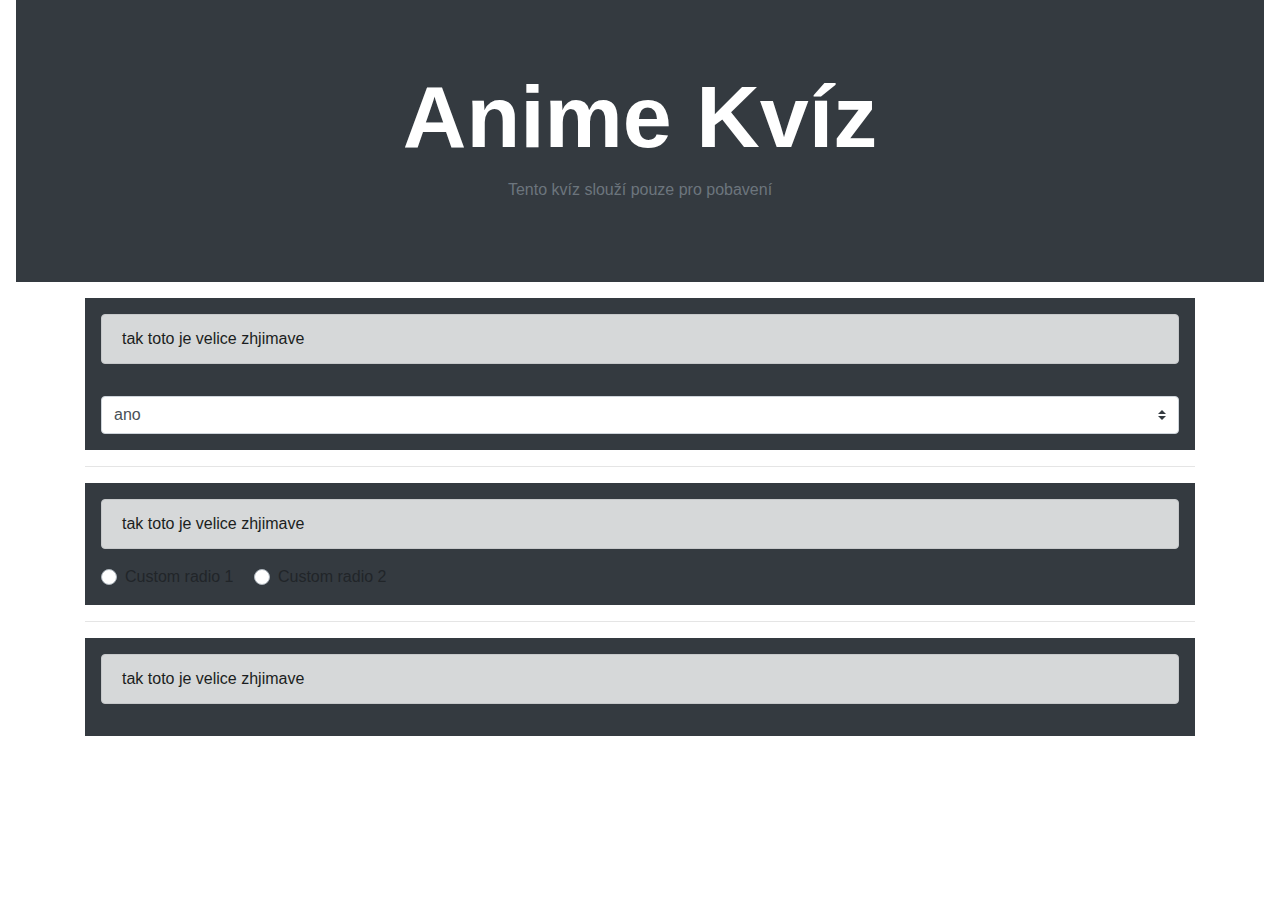
==== kviz/index.html @ 651ca7e3 "Add files via upload" ====
<!doctype html>
<html lang="cs">

<head>
    <title>Kvíz</title>
    <!-- Required meta tags -->
    <meta charset="utf-8">
    <meta name="viewport" content="width=device-width, initial-scale=1, shrink-to-fit=no">

    <!-- Bootstrap CSS -->
    <link rel="stylesheet" href="https://stackpath.bootstrapcdn.com/bootstrap/4.3.1/css/bootstrap.min.css"
        integrity="sha384-ggOyR0iXCbMQv3Xipma34MD+dH/1fQ784/j6cY/iJTQUOhcWr7x9JvoRxT2MZw1T" crossorigin="anonymous">
    <link rel="stylesheet" href="moje.css">
</head>

<body>
    <!--Nadpis-->
    <header class="jumbotron jumbotron-fluid bg-dark mt-0 ml-3 mb-3 mr-3">
        <div class="container">
            <h1 class="text-white display-2 font-weight-bolder text-center">Anime Kvíz</h1>
            <p class="text-center text-secondary">Tento kvíz slouží pouze pro pobavení</p>
        </div>
    </header>
    <!--Kvíz-->
    <main class="container">
        <h2></h2>
        <form action="index.html">
            <div class="bg-dark p-3">
                <p class="alert alert-dark">tak toto je velice zhjimave</p>
                <select class="custom-select mt-3" name="filip" id="kokot">
                    <option value="ano">ano</option>
                    <option value="ano">ano1</option>
                </select>
            </div>

            <hr>

            <div class="bg-dark p-3">
                <p class="alert alert-dark">tak toto je velice zhjimave</p>
                <div class="custom-control custom-radio custom-control-inline">
                    <input type="radio" class="custom-control-input" id="customRadio" name="example" value="customEx">
                    <label class="custom-control-label" for="customRadio">Custom radio 1</label>
                </div>
                <div class="custom-control custom-radio custom-control-inline">
                    <input type="radio" class="custom-control-input" id="customRadio2" name="example" value="customEx">
                    <label class="custom-control-label" for="customRadio2">Custom radio 2</label>
                </div>
            </div>
        <hr>

        <div class="bg-dark p-3">
            <p class="alert alert-dark">tak toto je velice zhjimave</p>
            
        </div>

        </form>
    </main>
    <!--Záhlaví-->
    <footer>
    </footer>
    <!-- Optional JavaScript -->
    <!-- jQuery first, then Popper.js, then Bootstrap JS -->
    <script src="https://code.jquery.com/jquery-3.3.1.slim.min.js"
        integrity="sha384-q8i/X+965DzO0rT7abK41JStQIAqVgRVzpbzo5smXKp4YfRvH+8abtTE1Pi6jizo" crossorigin="anonymous">
    </script>
    <script src="https://cdnjs.cloudflare.com/ajax/libs/popper.js/1.14.7/umd/popper.min.js"
        integrity="sha384-UO2eT0CpHqdSJQ6hJty5KVphtPhzWj9WO1clHTMGa3JDZwrnQq4sF86dIHNDz0W1" crossorigin="anonymous">
    </script>
    <script src="https://stackpath.bootstrapcdn.com/bootstrap/4.3.1/js/bootstrap.min.js"
        integrity="sha384-JjSmVgyd0p3pXB1rRibZUAYoIIy6OrQ6VrjIEaFf/nJGzIxFDsf4x0xIM+B07jRM" crossorigin="anonymous">
    </script>
</body>

</html>
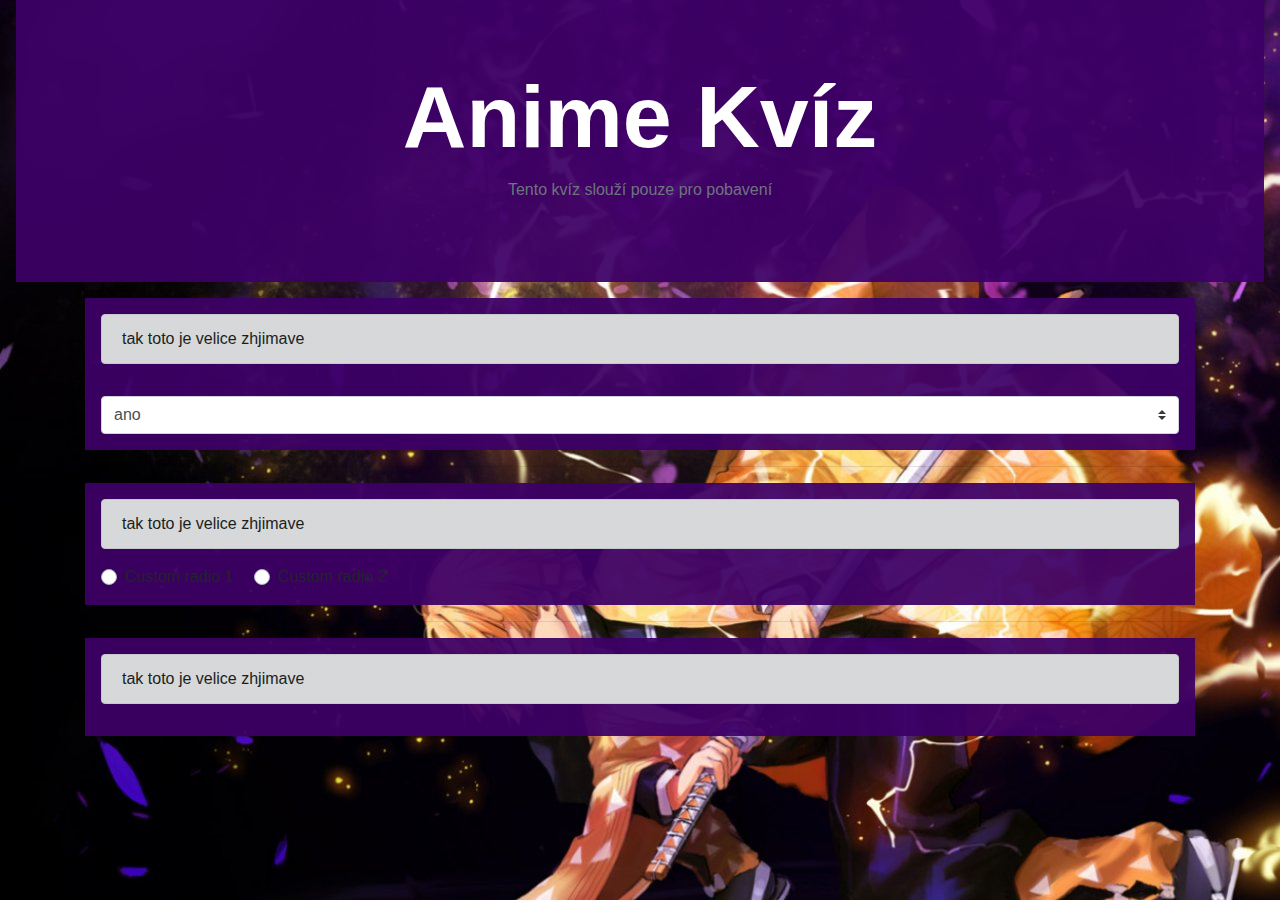
==== commit 3dd76d1f: "Update index.html" ====
--- a/kviz/index.html
+++ b/kviz/index.html
@@ -10,7 +10,7 @@
     <!-- Bootstrap CSS -->
     <link rel="stylesheet" href="https://stackpath.bootstrapcdn.com/bootstrap/4.3.1/css/bootstrap.min.css"
         integrity="sha384-ggOyR0iXCbMQv3Xipma34MD+dH/1fQ784/j6cY/iJTQUOhcWr7x9JvoRxT2MZw1T" crossorigin="anonymous">
-    <link rel="stylesheet" href="moje.css">
+    <link rel="stylesheet" href="../moje.css">
 </head>
 
 <body>
@@ -71,4 +71,4 @@
     </script>
 </body>
 
-</html>+</html>
--- a/moje.css
+++ b/moje.css
@@ -0,0 +1,25 @@
+body{
+    background: url(img/zenicu.jpg);
+    background-attachment: fixed;
+}
+
+.bg-dark {
+    background-color: #3d0066ef!important;
+}
+
+.bg-secondary {
+    background-color: #2e014def!important;
+}
+
+nav img  {
+    width: 70px;
+}
+
+.font-weight-bold {
+    font-family:sans-serif!important;
+}
+
+.display-4 {
+    font-size: 20px;
+
+}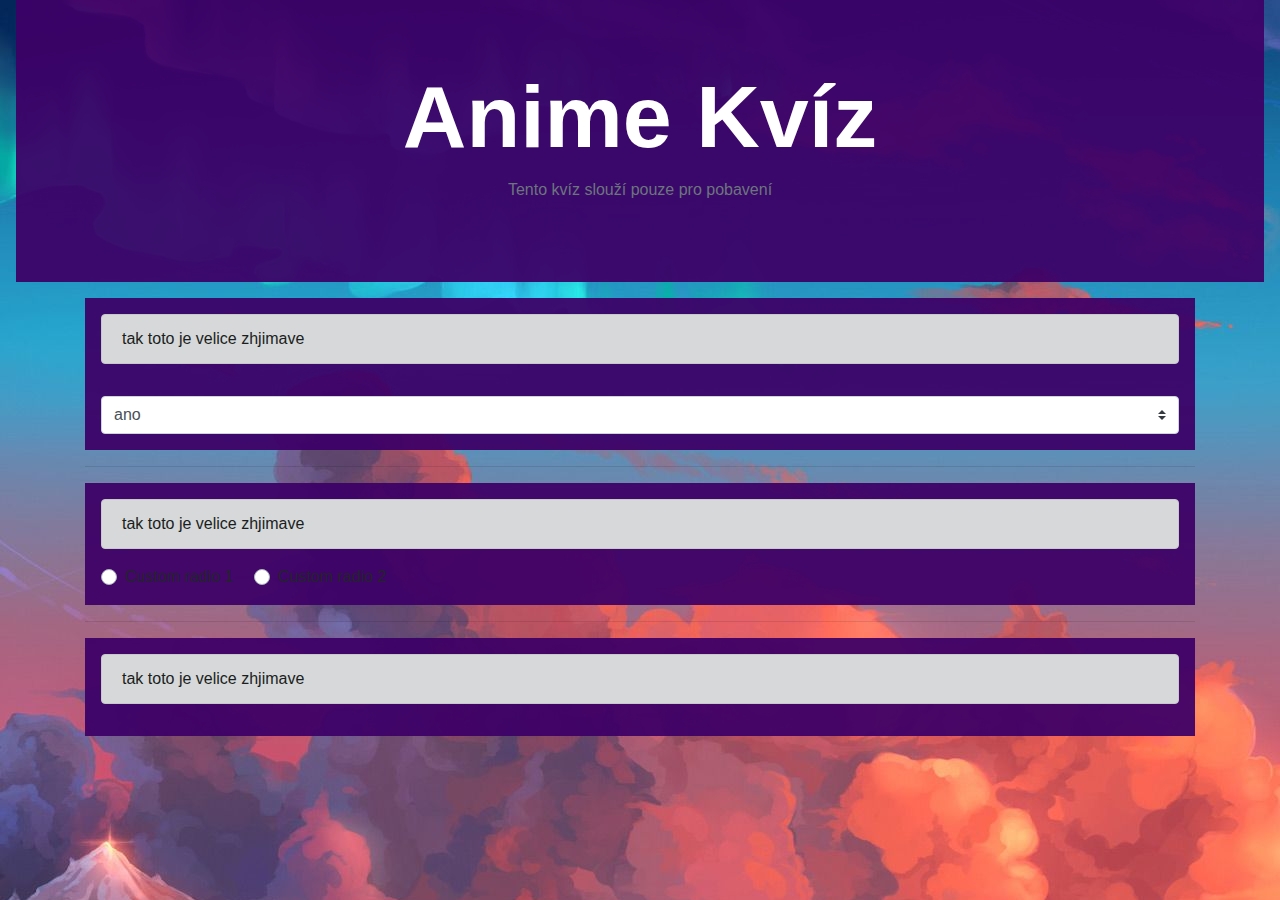
==== commit 16869b14: "Update index.html" ====
--- a/kviz/index.html
+++ b/kviz/index.html
@@ -10,7 +10,7 @@
     <!-- Bootstrap CSS -->
     <link rel="stylesheet" href="https://stackpath.bootstrapcdn.com/bootstrap/4.3.1/css/bootstrap.min.css"
         integrity="sha384-ggOyR0iXCbMQv3Xipma34MD+dH/1fQ784/j6cY/iJTQUOhcWr7x9JvoRxT2MZw1T" crossorigin="anonymous">
-    <link rel="stylesheet" href="../moje.css">
+    <link rel="stylesheet" href="../kviz.css">
 </head>
 
 <body>
--- a/kviz.css
+++ b/kviz.css
@@ -0,0 +1,27 @@
+
+ 
+body{
+    background: url(img/anime-desktop-nawpic.jpg);
+    background-attachment: fixed;
+}
+
+.bg-dark {
+    background-color: #3d0066ef!important;
+}
+
+.bg-secondary {
+    background-color: #2e014def!important;
+}
+
+nav img  {
+    width: 70px;
+}
+
+.font-weight-bold {
+    font-family:sans-serif!important;
+}
+
+.display-4 {
+    font-size: 20px;
+
+}
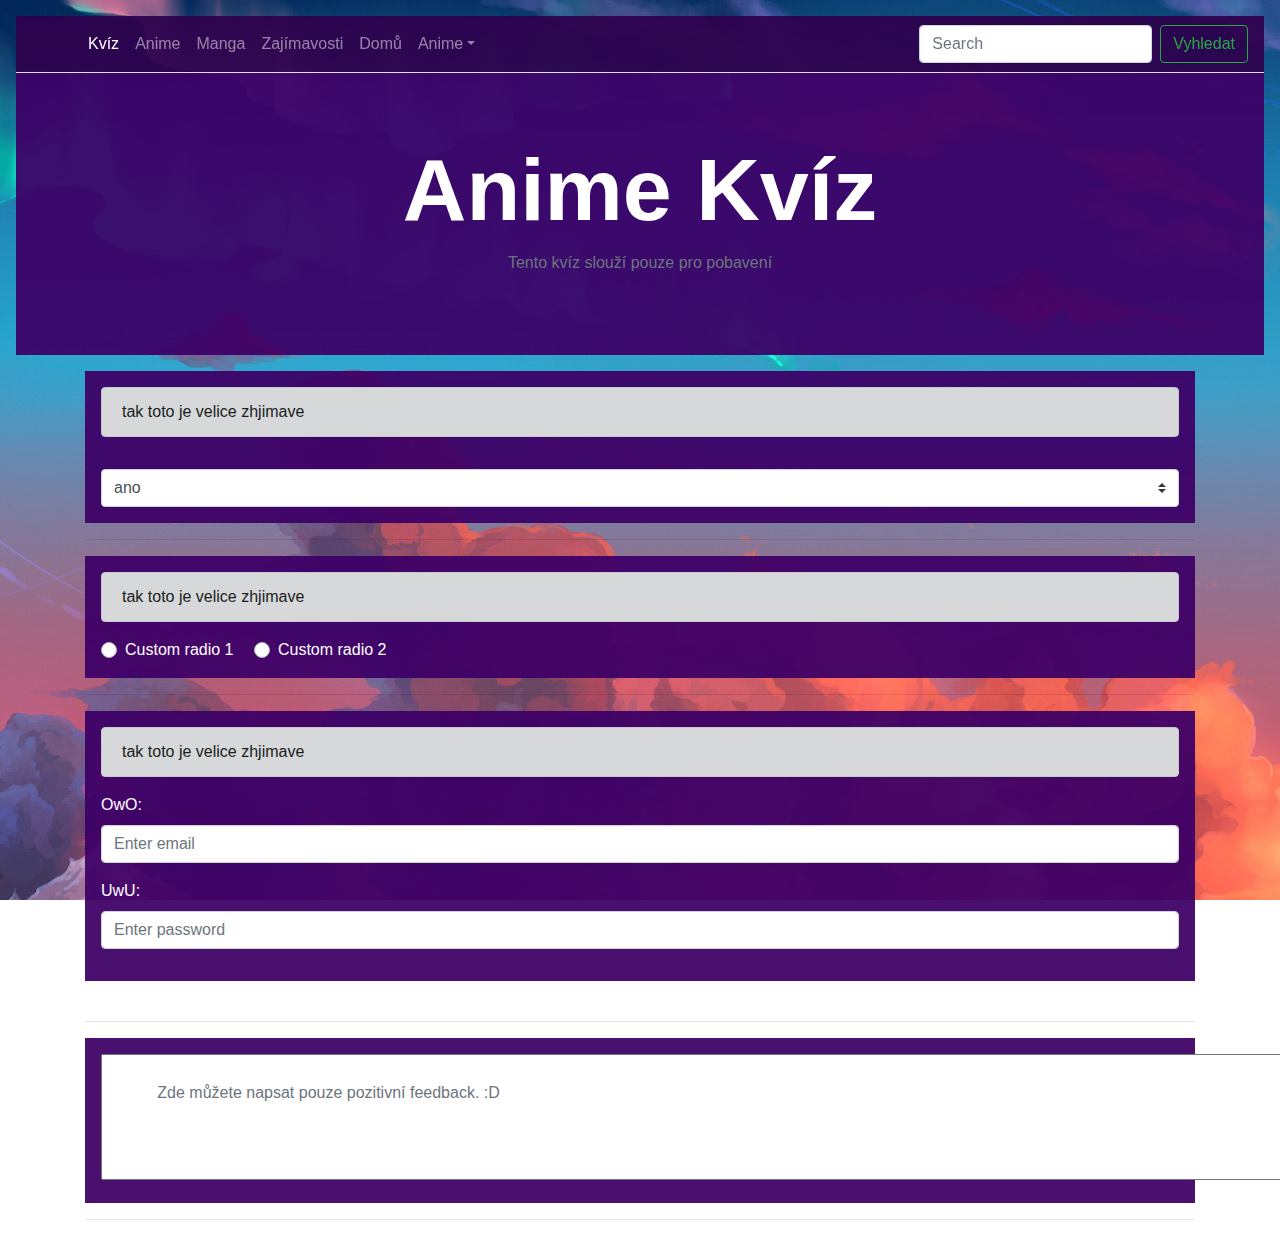
==== commit 2d0913de: "Add files via upload" ====
--- a/kviz/index.html
+++ b/kviz/index.html
@@ -1,74 +1,214 @@
-<!doctype html>
+<!DOCTYPE html>
 <html lang="cs">
-
-<head>
+  <head>
     <title>Kvíz</title>
     <!-- Required meta tags -->
-    <meta charset="utf-8">
-    <meta name="viewport" content="width=device-width, initial-scale=1, shrink-to-fit=no">
+    <meta charset="utf-8" />
+    <meta
+      name="viewport"
+      content="width=device-width, initial-scale=1, shrink-to-fit=no"
+    />
 
     <!-- Bootstrap CSS -->
-    <link rel="stylesheet" href="https://stackpath.bootstrapcdn.com/bootstrap/4.3.1/css/bootstrap.min.css"
-        integrity="sha384-ggOyR0iXCbMQv3Xipma34MD+dH/1fQ784/j6cY/iJTQUOhcWr7x9JvoRxT2MZw1T" crossorigin="anonymous">
-    <link rel="stylesheet" href="../kviz.css">
-</head>
-
-<body>
+    <link
+      rel="stylesheet"
+      href="https://stackpath.bootstrapcdn.com/bootstrap/4.3.1/css/bootstrap.min.css"
+      integrity="sha384-ggOyR0iXCbMQv3Xipma34MD+dH/1fQ784/j6cY/iJTQUOhcWr7x9JvoRxT2MZw1T"
+      crossorigin="anonymous"
+    />
+    <link rel="stylesheet" href="../kviz.css" />
+  </head>
+
+  <body>
+    <nav
+      class="navbar navbar-expand-sm navbar-dark bg-secondary sticky-top border-bottom mt-3 ml-3 mr-3 mb-0 pl-5"
+    >
+      <a class="navbar-brand" href="#"
+        ><img src="img/zero two.gif" alt="" srcset=""
+      /></a>
+      <button
+        class="navbar-toggler d-lg-none"
+        type="button"
+        data-toggle="collapse"
+        data-target="#collapsibleNavId"
+        aria-controls="collapsibleNavId"
+        aria-expanded="false"
+        aria-label="Toggle navigation"
+      ></button>
+      <div class="collapse navbar-collapse" id="collapsibleNavId">
+        <ul class="navbar-nav mr-auto mt-2 mt-lg-0">
+          <li class="nav-item active">
+            <a class="nav-link" href="#"
+              >Kvíz <span class="sr-only">(current)</span></a
+            >
+          </li>
+          <li class="nav-item">
+            <a class="nav-link" href="#1c">Anime</a>
+          </li>
+          <li class="nav-item">
+            <a class="nav-link" href="#2c">Manga</a>
+          </li>
+          <li class="nav-item">
+            <a class="nav-link" href="#3c">Zajímavosti</a>
+          </li>
+          <li class="nav-item">
+            <a class="nav-link" href="../index.html">Domů</a>
+          </li>
+          <li class="nav-item dropdown">
+            <a
+              class="nav-link dropdown-toggle"
+              href="#"
+              id="dropdownId"
+              data-toggle="dropdown"
+              aria-haspopup="true"
+              aria-expanded="false"
+              >Anime</a
+            >
+            <div class="dropdown-menu" aria-labelledby="dropdownId">
+              <a class="dropdown-item" href="../AOT/index.html"
+                >Attack on Titan</a
+              >
+              <a class="dropdown-item" href="../Dororo/index.html">Dororo</a>
+              <a class="dropdown-item" href="../HunterxHunter/index.html"
+                >Hunter X Hunter</a
+              >
+              <a class="dropdown-item" href="../JujutsuKaisen/index.html"
+                >Jujutsu Kaisen</a
+              >
+              <a class="dropdown-item" href="../Naruto/index.html">Naruto</a>
+            </div>
+          </li>
+        </ul>
+        <form class="form-inline my-2 my-lg-0">
+          <input
+            class="form-control mr-sm-2"
+            type="text"
+            placeholder="Search"
+            id="searchInput"
+          />
+          <button
+            class="btn btn-outline-success my-2 my-sm-0"
+            type="submit"
+            id="searchButton"
+          >
+            Vyhledat
+          </button>
+        </form>
+      </div>
+    </nav>
+
     <!--Nadpis-->
     <header class="jumbotron jumbotron-fluid bg-dark mt-0 ml-3 mb-3 mr-3">
-        <div class="container">
-            <h1 class="text-white display-2 font-weight-bolder text-center">Anime Kvíz</h1>
-            <p class="text-center text-secondary">Tento kvíz slouží pouze pro pobavení</p>
-        </div>
+      <div class="container">
+        <h1 class="text-white display-2 font-weight-bolder text-center">
+          Anime Kvíz
+        </h1>
+        <p class="text-center text-secondary">
+          Tento kvíz slouží pouze pro pobavení
+        </p>
+      </div>
     </header>
     <!--Kvíz-->
     <main class="container">
-        <h2></h2>
-        <form action="index.html">
-            <div class="bg-dark p-3">
-                <p class="alert alert-dark">tak toto je velice zhjimave</p>
-                <select class="custom-select mt-3" name="filip" id="kokot">
-                    <option value="ano">ano</option>
-                    <option value="ano">ano1</option>
-                </select>
+      <h2></h2>
+      <form action="index.html">
+        <div class="bg-dark p-3">
+          <p class="alert alert-dark">tak toto je velice zhjimave</p>
+          <select class="custom-select mt-3" name="filip" id="kokot">
+            <option value="ano">ano</option>
+            <option value="ano">ano1</option>
+          </select>
+        </div>
+
+        <hr />
+
+        <div class="bg-dark p-3">
+          <p class="alert alert-dark">tak toto je velice zhjimave</p>
+          <div class="custom-control custom-radio custom-control-inline">
+            <input
+              type="radio"
+              class="custom-control-input"
+              id="customRadio"
+              name="example"
+              value="customEx"
+            />
+            <label class="custom-control-label text-white" for="customRadio"
+              >Custom radio 1</label
+            >
+          </div>
+          <div class="custom-control custom-radio custom-control-inline">
+            <input
+              type="radio"
+              class="custom-control-input"
+              id="customRadio2"
+              name="example"
+              value="customEx"
+            />
+            <label class="custom-control-label text-white" for="customRadio2"
+              >Custom radio 2</label
+            >
+          </div>
+        </div>
+        <hr />
+
+        <div class="bg-dark p-3">
+          <p class="alert alert-dark">tak toto je velice zhjimave</p>
+          <form action="/action_page.php">
+            <div class="form-group text-white">
+              <label for="email">OwO:</label>
+              <input
+                type="email"
+                class="form-control"
+                placeholder="Enter email"
+                id="email"
+              />
             </div>
-
-            <hr>
-
-            <div class="bg-dark p-3">
-                <p class="alert alert-dark">tak toto je velice zhjimave</p>
-                <div class="custom-control custom-radio custom-control-inline">
-                    <input type="radio" class="custom-control-input" id="customRadio" name="example" value="customEx">
-                    <label class="custom-control-label" for="customRadio">Custom radio 1</label>
-                </div>
-                <div class="custom-control custom-radio custom-control-inline">
-                    <input type="radio" class="custom-control-input" id="customRadio2" name="example" value="customEx">
-                    <label class="custom-control-label" for="customRadio2">Custom radio 2</label>
-                </div>
+            <div class="form-group text-white">
+              <label for="pwd">UwU:</label>
+              <input
+                type="password"
+                class="form-control"
+                placeholder="Enter password"
+                id="pwd"
+              />
             </div>
-        <hr>
-
-        <div class="bg-dark p-3">
-            <p class="alert alert-dark">tak toto je velice zhjimave</p>
-            
+          </form>
         </div>
-
+      </form>
+<br>
+      <hr />
+      <div class="bg-dark p-3">
+        <form action="">
+        
+            <textarea name="message" rows="5" cols="151" class="text-secondary">
+                
+            Zde můžete napsat pouze pozitivní feedback. :D
+
+            </textarea>
+         
         </form>
+    </div>
+
+<hr>
     </main>
     <!--Záhlaví-->
-    <footer>
-    </footer>
+    <footer></footer>
     <!-- Optional JavaScript -->
     <!-- jQuery first, then Popper.js, then Bootstrap JS -->
-    <script src="https://code.jquery.com/jquery-3.3.1.slim.min.js"
-        integrity="sha384-q8i/X+965DzO0rT7abK41JStQIAqVgRVzpbzo5smXKp4YfRvH+8abtTE1Pi6jizo" crossorigin="anonymous">
-    </script>
-    <script src="https://cdnjs.cloudflare.com/ajax/libs/popper.js/1.14.7/umd/popper.min.js"
-        integrity="sha384-UO2eT0CpHqdSJQ6hJty5KVphtPhzWj9WO1clHTMGa3JDZwrnQq4sF86dIHNDz0W1" crossorigin="anonymous">
-    </script>
-    <script src="https://stackpath.bootstrapcdn.com/bootstrap/4.3.1/js/bootstrap.min.js"
-        integrity="sha384-JjSmVgyd0p3pXB1rRibZUAYoIIy6OrQ6VrjIEaFf/nJGzIxFDsf4x0xIM+B07jRM" crossorigin="anonymous">
-    </script>
-</body>
-
+    <script
+      src="https://code.jquery.com/jquery-3.3.1.slim.min.js"
+      integrity="sha384-q8i/X+965DzO0rT7abK41JStQIAqVgRVzpbzo5smXKp4YfRvH+8abtTE1Pi6jizo"
+      crossorigin="anonymous"
+    ></script>
+    <script
+      src="https://cdnjs.cloudflare.com/ajax/libs/popper.js/1.14.7/umd/popper.min.js"
+      integrity="sha384-UO2eT0CpHqdSJQ6hJty5KVphtPhzWj9WO1clHTMGa3JDZwrnQq4sF86dIHNDz0W1"
+      crossorigin="anonymous"
+    ></script>
+    <script
+      src="https://stackpath.bootstrapcdn.com/bootstrap/4.3.1/js/bootstrap.min.js"
+      integrity="sha384-JjSmVgyd0p3pXB1rRibZUAYoIIy6OrQ6VrjIEaFf/nJGzIxFDsf4x0xIM+B07jRM"
+      crossorigin="anonymous"
+    ></script>
+  </body>
 </html>
--- a/kviz.css
+++ b/kviz.css
@@ -3,6 +3,7 @@
 body{
     background: url(img/anime-desktop-nawpic.jpg);
     background-attachment: fixed;
+    background-height: 40vh;
 }
 
 .bg-dark {
